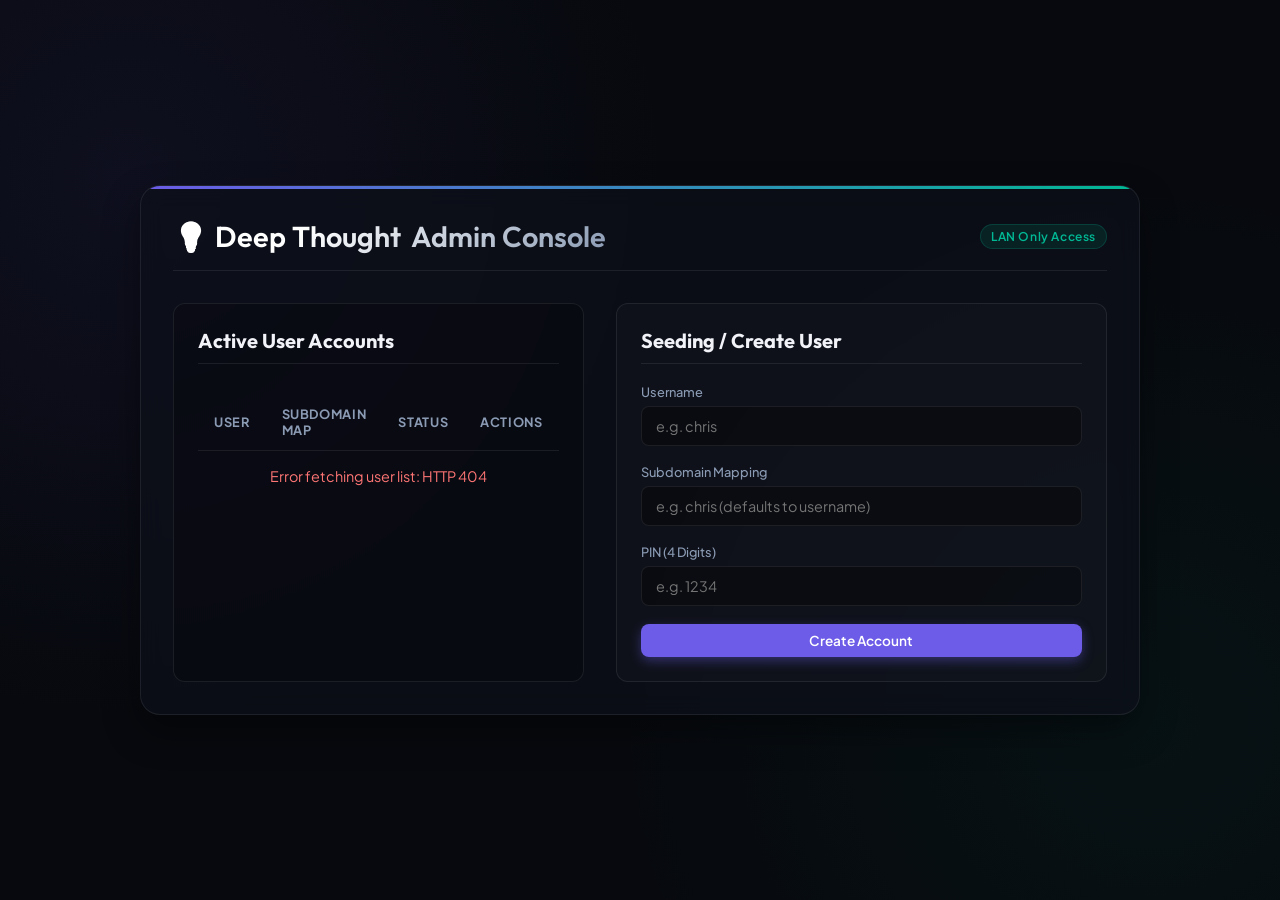
==== static/admin.html @ d3a06783 "Implement LAN-restricted User/Subdomain Admin Dashboard" ====
<!DOCTYPE html>
<html lang="en">
<head>
    <meta charset="UTF-8">
    <meta name="viewport" content="width=device-width, initial-scale=1.0">
    <title>Deep Thought | Admin Console</title>
    <link rel="preconnect" href="https://fonts.googleapis.com">
    <link rel="preconnect" href="https://fonts.gstatic.com" crossorigin>
    <link href="https://fonts.googleapis.com/css2?family=Outfit:wght@300;400;500;600;700&family=Plus+Jakarta+Sans:wght@300;400;500;600;700&display=swap" rel="stylesheet">
    <style>
        :root {
            --bg-color: #07090e;
            --card-bg: rgba(13, 17, 27, 0.7);
            --border-color: rgba(255, 255, 255, 0.08);
            --text-color: #f1f3f9;
            --text-muted: #8b9bb4;
            --primary-color: #6c5ce7;
            --primary-glow: rgba(108, 92, 231, 0.4);
            --success-color: #00b894;
            --success-glow: rgba(0, 184, 148, 0.3);
            --error-color: #ff7675;
            --error-glow: rgba(255, 118, 117, 0.3);
            --warning-color: #fdcb6e;
            --font-main: 'Plus Jakarta Sans', sans-serif;
            --font-display: 'Outfit', sans-serif;
        }

        * {
            box-sizing: border-box;
            margin: 0;
            padding: 0;
        }

        body {
            background-color: var(--bg-color);
            background-image: 
                radial-gradient(circle at 10% 20%, rgba(108, 92, 231, 0.08) 0%, transparent 40%),
                radial-gradient(circle at 90% 80%, rgba(0, 184, 148, 0.05) 0%, transparent 40%);
            background-attachment: fixed;
            color: var(--text-color);
            font-family: var(--font-main);
            min-height: 100vh;
            display: flex;
            justify-content: center;
            align-items: center;
            padding: 24px;
        }

        .container {
            width: 100%;
            max-width: 1000px;
            background: var(--card-bg);
            border: 1px solid var(--border-color);
            border-radius: 20px;
            backdrop-filter: blur(12px);
            box-shadow: 0 16px 36px rgba(0, 0, 0, 0.4);
            padding: 32px;
            position: relative;
            overflow: hidden;
        }

        .container::before {
            content: '';
            position: absolute;
            top: 0;
            left: 0;
            right: 0;
            height: 3px;
            background: linear-gradient(90deg, var(--primary-color), var(--success-color));
        }

        header {
            display: flex;
            justify-content: space-between;
            align-items: center;
            margin-bottom: 32px;
            border-bottom: 1px solid var(--border-color);
            padding-bottom: 16px;
        }

        h1 {
            font-family: var(--font-display);
            font-size: 1.8rem;
            font-weight: 600;
            background: linear-gradient(135deg, #fff 30%, var(--text-muted));
            -webkit-background-clip: text;
            -webkit-text-fill-color: transparent;
            display: flex;
            align-items: center;
            gap: 10px;
        }

        .lan-badge {
            background: rgba(0, 184, 148, 0.12);
            color: var(--success-color);
            border: 1px solid rgba(0, 184, 148, 0.2);
            padding: 4px 10px;
            border-radius: 20px;
            font-size: 0.75rem;
            font-weight: 600;
            letter-spacing: 0.05em;
        }

        .btn {
            font-family: var(--font-main);
            font-weight: 600;
            font-size: 0.85rem;
            padding: 8px 16px;
            border-radius: 8px;
            border: none;
            cursor: pointer;
            transition: all 0.2s ease;
            display: inline-flex;
            align-items: center;
            justify-content: center;
            gap: 6px;
        }

        .btn-primary {
            background: var(--primary-color);
            color: white;
            box-shadow: 0 4px 12px var(--primary-glow);
        }

        .btn-primary:hover {
            transform: translateY(-1px);
            box-shadow: 0 6px 16px var(--primary-glow);
            background: #7d70eb;
        }

        .btn-secondary {
            background: rgba(255, 255, 255, 0.06);
            color: var(--text-color);
            border: 1px solid var(--border-color);
        }

        .btn-secondary:hover {
            background: rgba(255, 255, 255, 0.1);
        }

        .btn-danger {
            background: rgba(255, 118, 117, 0.12);
            color: var(--error-color);
            border: 1px solid rgba(255, 118, 117, 0.2);
        }

        .btn-danger:hover {
            background: var(--error-color);
            color: white;
            box-shadow: 0 4px 12px var(--error-glow);
        }

        .btn-success {
            background: rgba(0, 184, 148, 0.12);
            color: var(--success-color);
            border: 1px solid rgba(0, 184, 148, 0.2);
        }

        .btn-success:hover {
            background: var(--success-color);
            color: white;
            box-shadow: 0 4px 12px var(--success-glow);
        }

        .grid-layout {
            display: grid;
            grid-template-columns: 1fr 340fr;
            gap: 32px;
        }

        @media (max-width: 900px) {
            .grid-layout {
                grid-template-columns: 1fr;
            }
        }

        .main-section {
            background: rgba(0, 0, 0, 0.2);
            border-radius: 12px;
            border: 1px solid var(--border-color);
            padding: 24px;
        }

        .sidebar-section {
            background: rgba(255, 255, 255, 0.02);
            border-radius: 12px;
            border: 1px solid var(--border-color);
            padding: 24px;
            align-self: start;
        }

        h2 {
            font-family: var(--font-display);
            font-size: 1.25rem;
            margin-bottom: 20px;
            color: var(--text-color);
            border-bottom: 1px solid var(--border-color);
            padding-bottom: 10px;
        }

        /* Users Table styling */
        table {
            width: 100%;
            border-collapse: collapse;
            margin-top: 10px;
        }

        th {
            text-align: left;
            padding: 12px 16px;
            font-size: 0.8rem;
            color: var(--text-muted);
            text-transform: uppercase;
            letter-spacing: 0.05em;
            border-bottom: 1px solid var(--border-color);
        }

        td {
            padding: 16px;
            font-size: 0.9rem;
            border-bottom: 1px solid var(--border-color);
            vertical-align: middle;
        }

        tr:last-child td {
            border-bottom: none;
        }

        .username-cell {
            font-weight: 600;
        }

        .subdomain-tag {
            background: rgba(108, 92, 231, 0.12);
            color: #a29bfe;
            border: 1px solid rgba(108, 92, 231, 0.2);
            padding: 3px 8px;
            border-radius: 12px;
            font-size: 0.75rem;
            font-family: monospace;
        }

        .badge {
            padding: 3px 8px;
            border-radius: 12px;
            font-size: 0.75rem;
            font-weight: 600;
        }

        .badge-active {
            background: rgba(0, 184, 148, 0.12);
            color: var(--success-color);
        }

        .badge-locked {
            background: rgba(255, 118, 117, 0.12);
            color: var(--error-color);
        }

        /* Forms inputs */
        .form-group {
            margin-bottom: 18px;
        }

        .form-group label {
            display: block;
            font-size: 0.8rem;
            color: var(--text-muted);
            margin-bottom: 6px;
            font-weight: 500;
        }

        .form-control {
            width: 100%;
            background: rgba(0, 0, 0, 0.3);
            border: 1px solid var(--border-color);
            border-radius: 8px;
            padding: 10px 14px;
            color: white;
            font-family: var(--font-main);
            font-size: 0.9rem;
            transition: border-color 0.2s ease;
        }

        .form-control:focus {
            outline: none;
            border-color: var(--primary-color);
            box-shadow: 0 0 8px rgba(108, 92, 231, 0.25);
        }

        .alert {
            padding: 12px;
            border-radius: 8px;
            font-size: 0.85rem;
            margin-bottom: 20px;
            display: none;
        }

        .alert-error {
            background: rgba(255, 118, 117, 0.1);
            border: 1px solid rgba(255, 118, 117, 0.2);
            color: var(--error-color);
        }

        .alert-success {
            background: rgba(0, 184, 148, 0.1);
            border: 1px solid rgba(0, 184, 148, 0.2);
            color: var(--success-color);
        }

        .action-row {
            display: flex;
            gap: 8px;
        }

        /* Modal popup styling */
        .modal-overlay {
            position: fixed;
            top: 0;
            left: 0;
            right: 0;
            bottom: 0;
            background: rgba(0, 0, 0, 0.8);
            backdrop-filter: blur(8px);
            display: flex;
            justify-content: center;
            align-items: center;
            opacity: 0;
            pointer-events: none;
            transition: opacity 0.3s ease;
            z-index: 1000;
        }

        .modal-overlay.active {
            opacity: 1;
            pointer-events: auto;
        }

        .modal-box {
            background: #0d111b;
            border: 1px solid var(--border-color);
            width: 100%;
            max-width: 480px;
            border-radius: 16px;
            padding: 24px;
            transform: scale(0.9);
            transition: transform 0.3s ease;
        }

        .modal-overlay.active .modal-box {
            transform: scale(1);
        }

        .modal-header {
            display: flex;
            justify-content: space-between;
            align-items: center;
            margin-bottom: 20px;
            border-bottom: 1px solid var(--border-color);
            padding-bottom: 10px;
        }

        .modal-header h3 {
            font-family: var(--font-display);
            font-size: 1.15rem;
        }

        .modal-close {
            background: none;
            border: none;
            color: var(--text-muted);
            font-size: 1.5rem;
            cursor: pointer;
            line-height: 1;
        }

        .modal-footer {
            display: flex;
            justify-content: flex-end;
            gap: 10px;
            margin-top: 24px;
            border-top: 1px solid var(--border-color);
            padding-top: 16px;
        }
    </style>
</head>
<body>
    <div class="container">
        <header>
            <h1>💡 Deep Thought <span>Admin Console</span></h1>
            <span class="lan-badge">LAN Only Access</span>
        </header>

        <div id="alert-box" class="alert"></div>

        <div class="grid-layout">
            <!-- Left panel: Users list -->
            <section class="main-section">
                <h2>Active User Accounts</h2>
                <div style="overflow-x: auto;">
                    <table>
                        <thead>
                            <tr>
                                <th>User</th>
                                <th>Subdomain Map</th>
                                <th>Status</th>
                                <th>Actions</th>
                            </tr>
                        </thead>
                        <tbody id="users-table-body">
                            <!-- Populated dynamically -->
                        </tbody>
                    </table>
                </div>
            </section>

            <!-- Right panel: Create user -->
            <section class="sidebar-section">
                <h2>Seeding / Create User</h2>
                <form id="create-user-form">
                    <div class="form-group">
                        <label for="new-username">Username</label>
                        <input type="text" id="new-username" class="form-control" placeholder="e.g. chris" required>
                    </div>
                    <div class="form-group">
                        <label for="new-subdomain">Subdomain Mapping</label>
                        <input type="text" id="new-subdomain" class="form-control" placeholder="e.g. chris (defaults to username)">
                    </div>
                    <div class="form-group">
                        <label for="new-pin">PIN (4 Digits)</label>
                        <input type="password" id="new-pin" class="form-control" pattern="\d{4}" maxlength="4" placeholder="e.g. 1234" required>
                    </div>
                    <button type="submit" class="btn btn-primary" style="width: 100%;">Create Account</button>
                </form>
            </section>
        </div>
    </div>

    <!-- Edit User Modal -->
    <div class="modal-overlay" id="edit-modal">
        <div class="modal-box">
            <div class="modal-header">
                <h3>Edit User Profile</h3>
                <button class="modal-close" onclick="closeEditModal()">&times;</button>
            </div>
            <form id="edit-user-form">
                <input type="hidden" id="edit-user-id">
                <div class="form-group">
                    <label for="edit-username">Username</label>
                    <input type="text" id="edit-username" class="form-control" required>
                </div>
                <div class="form-group">
                    <label for="edit-subdomain">Subdomain Mapping</label>
                    <input type="text" id="edit-subdomain" class="form-control" required>
                </div>
                <div class="form-group">
                    <label for="edit-pin">Reset PIN (Leave empty to keep current)</label>
                    <input type="password" id="edit-pin" class="form-control" pattern="\d{4}" maxlength="4" placeholder="Enter new 4-digit PIN">
                </div>
                <div class="modal-footer">
                    <button type="button" class="btn btn-secondary" onclick="closeEditModal()">Cancel</button>
                    <button type="submit" class="btn btn-primary">Save Changes</button>
                </div>
            </form>
        </div>
    </div>

    <script>
        document.addEventListener("DOMContentLoaded", () => {
            loadUsers();
            document.getElementById("create-user-form").addEventListener("submit", createUser);
            document.getElementById("edit-user-form").addEventListener("submit", saveUserEdit);
        });

        const alertBox = document.getElementById("alert-box");

        function showAlert(msg, type="success") {
            alertBox.textContent = msg;
            alertBox.className = `alert alert-${type}`;
            alertBox.style.display = "block";
            setTimeout(() => {
                alertBox.style.display = "none";
            }, 5000);
        }

        async function loadUsers() {
            const tbody = document.getElementById("users-table-body");
            tbody.innerHTML = `<tr><td colspan="4" style="text-align: center; color: var(--text-muted);">Fetching users...</td></tr>`;
            
            try {
                const response = await fetch("/api/admin/users");
                if (!response.ok) {
                    if (response.status === 403) {
                        tbody.innerHTML = `<tr><td colspan="4" style="text-align: center; color: var(--error-color); font-weight: bold;">CORS / 403 Forbidden: Access permitted from LAN (Local Network) only.</td></tr>`;
                        return;
                    }
                    throw new Error("HTTP " + response.status);
                }
                const users = await response.json();
                
                if (users.length === 0) {
                    tbody.innerHTML = `<tr><td colspan="4" style="text-align: center; color: var(--text-muted);">No users registered in the console.</td></tr>`;
                    return;
                }

                tbody.innerHTML = "";
                users.forEach(u => {
                    const tr = document.createElement("tr");
                    
                    let statusHtml = '<span class="badge badge-active">Active</span>';
                    let unlockBtn = '';
                    
                    if (u.lockout_until) {
                        const unlockTime = new Date(u.lockout_until);
                        if (unlockTime > new Date()) {
                            statusHtml = `<span class="badge badge-locked" title="Locked until: ${unlockTime.toLocaleTimeString()}">Locked</span>`;
                            unlockBtn = `<button class="btn btn-success btn-small" onclick="unlockUser(${u.id})" style="padding: 4px 8px; font-size: 0.75rem;">Unlock</button>`;
                        }
                    } else if (u.failed_attempts > 0) {
                        statusHtml = `<span class="badge badge-active" style="background: rgba(253, 203, 110, 0.1); color: var(--warning-color);">${u.failed_attempts} Fails</span>`;
                        unlockBtn = `<button class="btn btn-success btn-small" onclick="unlockUser(${u.id})" style="padding: 4px 8px; font-size: 0.75rem;">Reset Counter</button>`;
                    }

                    tr.innerHTML = `
                        <td class="username-cell">${u.username}</td>
                        <td><span class="subdomain-tag">${u.subdomain}.teamjames.cc</span></td>
                        <td>${statusHtml}</td>
                        <td>
                            <div class="action-row">
                                <button class="btn btn-secondary" onclick="openEditModal(${u.id}, '${u.username}', '${u.subdomain}')">Edit</button>
                                ${unlockBtn}
                                <button class="btn btn-danger" onclick="deleteUser(${u.id}, '${u.username}')">Delete</button>
                            </div>
                        </td>
                    `;
                    tbody.appendChild(tr);
                });
            } catch (e) {
                tbody.innerHTML = `<tr><td colspan="4" style="text-align: center; color: var(--error-color);">Error fetching user list: ${e.message}</td></tr>`;
            }
        }

        async function createUser(e) {
            e.preventDefault();
            const username = document.getElementById("new-username").value.trim();
            const subdomain = document.getElementById("new-subdomain").value.trim() || username;
            const pin = document.getElementById("new-pin").value;

            try {
                const response = await fetch("/api/admin/users", {
                    method: "POST",
                    headers: { "Content-Type": "application/json" },
                    body: JSON.stringify({ username, subdomain, pin })
                });

                if (response.ok) {
                    showAlert(`Account for '${username}' successfully seeded!`);
                    document.getElementById("create-user-form").reset();
                    loadUsers();
                } else {
                    const err = await response.json();
                    showAlert(err.detail || "Failed to create user.", "error");
                }
            } catch (e) {
                showAlert("Network error.", "error");
            }
        }

        async function unlockUser(user_id) {
            try {
                const response = await fetch(`/api/admin/users/${user_id}/unlock`, { method: "POST" });
                if (response.ok) {
                    showAlert("User lockout state and failure counts reset successfully.");
                    loadUsers();
                } else {
                    showAlert("Failed to unlock user account.", "error");
                }
            } catch (e) {
                showAlert("Network error.", "error");
            }
        }

        async function deleteUser(user_id, username) {
            if (!confirm(`Are you absolutely sure you want to delete '${username}'? This deletes all associated thoughts and databases permanently.`)) {
                return;
            }

            try {
                const response = await fetch(`/api/admin/users/${user_id}`, { method: "DELETE" });
                if (response.ok) {
                    showAlert(`User '${username}' deleted successfully.`);
                    loadUsers();
                } else {
                    showAlert("Failed to delete user.", "error");
                }
            } catch (e) {
                showAlert("Network error.", "error");
            }
        }

        function openEditModal(id, username, subdomain) {
            document.getElementById("edit-user-id").value = id;
            document.getElementById("edit-username").value = username;
            document.getElementById("edit-subdomain").value = subdomain;
            document.getElementById("edit-pin").value = "";
            document.getElementById("edit-modal").classList.add("active");
        }

        function closeEditModal() {
            document.getElementById("edit-modal").classList.remove("active");
        }

        async function saveUserEdit(e) {
            e.preventDefault();
            const id = document.getElementById("edit-user-id").value;
            const username = document.getElementById("edit-username").value.trim();
            const subdomain = document.getElementById("edit-subdomain").value.trim();
            const pin = document.getElementById("edit-pin").value || null;

            try {
                const response = await fetch(`/api/admin/users/${id}`, {
                    method: "PUT",
                    headers: { "Content-Type": "application/json" },
                    body: JSON.stringify({ username, subdomain, pin })
                });

                if (response.ok) {
                    showAlert("User details successfully updated.");
                    closeEditModal();
                    loadUsers();
                } else {
                    const err = await response.json();
                    showAlert(err.detail || "Failed to update profile.", "error");
                }
            } catch (e) {
                showAlert("Network error.", "error");
            }
        }
    </script>
</body>
</html>
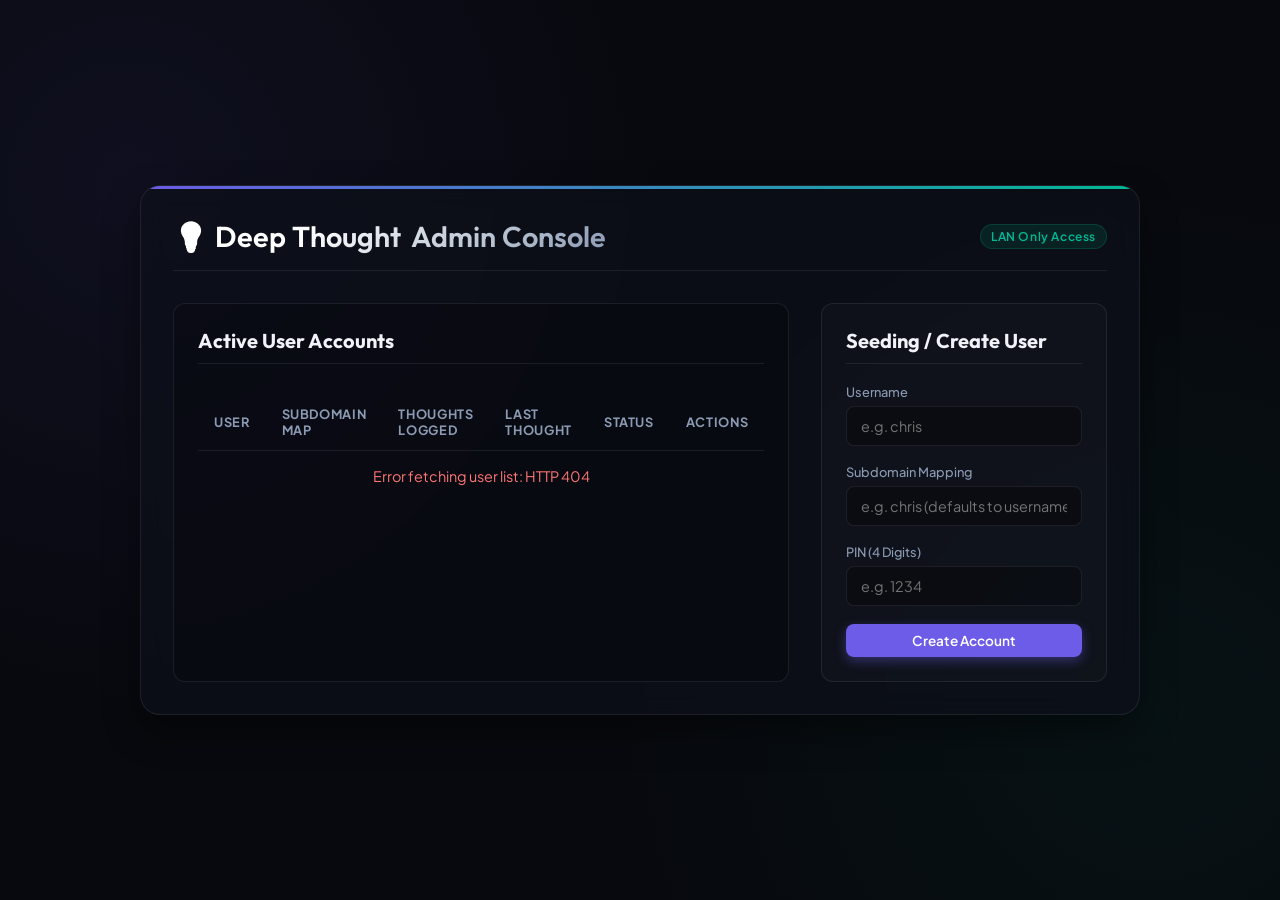
==== commit 1acf06f7: "Add admin dashboard user metrics and timezone-aware date parsing" ====
--- a/static/admin.html
+++ b/static/admin.html
@@ -403,6 +403,8 @@
                             <tr>
                                 <th>User</th>
                                 <th>Subdomain Map</th>
+                                <th>Thoughts Logged</th>
+                                <th>Last Thought</th>
                                 <th>Status</th>
                                 <th>Actions</th>
                             </tr>
@@ -485,13 +487,13 @@
 
         async function loadUsers() {
             const tbody = document.getElementById("users-table-body");
-            tbody.innerHTML = `<tr><td colspan="4" style="text-align: center; color: var(--text-muted);">Fetching users...</td></tr>`;
+            tbody.innerHTML = `<tr><td colspan="6" style="text-align: center; color: var(--text-muted);">Fetching users...</td></tr>`;
             
             try {
                 const response = await fetch("/api/admin/users");
                 if (!response.ok) {
                     if (response.status === 403) {
-                        tbody.innerHTML = `<tr><td colspan="4" style="text-align: center; color: var(--error-color); font-weight: bold;">CORS / 403 Forbidden: Access permitted from LAN (Local Network) only.</td></tr>`;
+                        tbody.innerHTML = `<tr><td colspan="6" style="text-align: center; color: var(--error-color); font-weight: bold;">CORS / 403 Forbidden: Access permitted from LAN (Local Network) only.</td></tr>`;
                         return;
                     }
                     throw new Error("HTTP " + response.status);
@@ -499,7 +501,7 @@
                 const users = await response.json();
                 
                 if (users.length === 0) {
-                    tbody.innerHTML = `<tr><td colspan="4" style="text-align: center; color: var(--text-muted);">No users registered in the console.</td></tr>`;
+                    tbody.innerHTML = `<tr><td colspan="6" style="text-align: center; color: var(--text-muted);">No users registered in the console.</td></tr>`;
                     return;
                 }
 
@@ -521,9 +523,17 @@
                         unlockBtn = `<button class="btn btn-success btn-small" onclick="unlockUser(${u.id})" style="padding: 4px 8px; font-size: 0.75rem;">Reset Counter</button>`;
                     }
 
+                    let lastThoughtStr = "Never";
+                    if (u.last_thought_at) {
+                        const lastThoughtTime = new Date(u.last_thought_at);
+                        lastThoughtStr = lastThoughtTime.toLocaleString();
+                    }
+
                     tr.innerHTML = `
                         <td class="username-cell">${u.username}</td>
                         <td><span class="subdomain-tag">${u.subdomain}.teamjames.cc</span></td>
+                        <td>${u.thought_count || 0}</td>
+                        <td>${lastThoughtStr}</td>
                         <td>${statusHtml}</td>
                         <td>
                             <div class="action-row">
@@ -536,7 +546,7 @@
                     tbody.appendChild(tr);
                 });
             } catch (e) {
-                tbody.innerHTML = `<tr><td colspan="4" style="text-align: center; color: var(--error-color);">Error fetching user list: ${e.message}</td></tr>`;
+                tbody.innerHTML = `<tr><td colspan="6" style="text-align: center; color: var(--error-color);">Error fetching user list: ${e.message}</td></tr>`;
             }
         }
 
